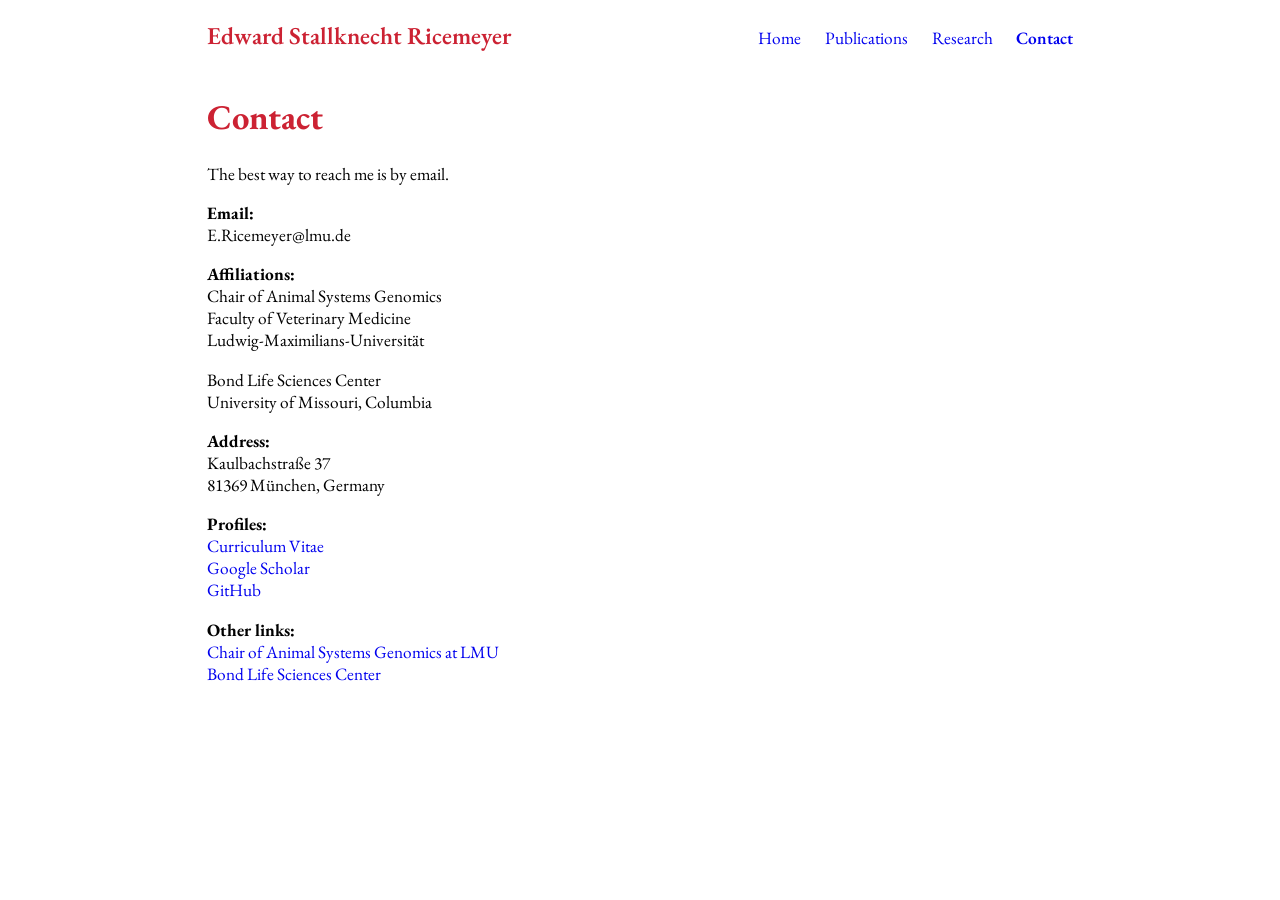
==== contact.html @ fd7fc109 "Total revamp" ====
<html>
    <META HTTP-EQUIV="content-type" CONTENT="text/html; charset=utf-8" />
    <meta name="viewport" content="width=device-width, initial-scale=1" />
    <head>
        <title>Edward S. Ricemeyer</title>
        <link href='https://fonts.googleapis.com/css?family=EB+Garamond' rel='stylesheet' type='text/css' />
        <link href='style.css' rel='stylesheet' type='text/css' />
    </head>

    <body>
        <header class="siteheader">
    
            <div class="sitename">
              <a href="index.html">Edward Stallknecht Ricemeyer</a>
            </div>
            
            <nav class="nav">
              <a href="index.html">Home</a>
              <a href="publications.html">Publications</a>
              <a href="research.html">Research</a>
              <a href="contact.html" class="active">Contact</a>
            </nav>
        </header>
    
        <div id="container">
            <main>

                <h1>Contact</h1>
                
                <p>
                The best way to reach me is by email.
                </p>
                
                <p>
                <strong>Email:</strong><br>
                E.Ricemeyer@lmu.de
                </p>
                
                <p>
                <strong>Affiliations:</strong><br>
                Chair of Animal Systems Genomics<br>
                Faculty of Veterinary Medicine<br>
                Ludwig-Maximilians-Universität
                </p>

                <p>
                Bond Life Sciences Center<br>
                University of Missouri, Columbia
                </p>
                
                <p>
                <strong>Address:</strong><br>
                Kaulbachstraße 37<br>
                81369 München, Germany
                </p>
                
                <p>
                <strong>Profiles:</strong><br>
                <a href="papers/Edward_Ricemeyer.pdf">Curriculum Vitae</a><br>
                <a href="http://scholar.google.com/citations?user=Fbdn_jEAAAAJ&hl=en">Google Scholar</a><br>
                <a href="https://github.com/esrice">GitHub</a><br>
                </p>

                <p>
                <strong>Other links:</strong><br>
                <a href="https://www.animal-palaeogenomics.com/">Chair of Animal Systems Genomics at LMU</a><br>
                <a href="https://bondlsc.missouri.edu/">Bond Life Sciences Center</a>
                </p>
            </main>
        </div>
    </body>
</html>
---- style.css ----
@font-face { font-family:garamond; src:url('fonts/GaramondNo8-Regular.ttf'); }
@font-face { font-family:garamond; src:url('fonts/GaramondNo8-Italic.ttf');
             font-style:italic; }
@font-face { font-family:garamond; src:url('fonts/GaramondNo8-Bold.ttf');
             font-weight:bold; }
@font-face { font-family:garamond; src:url('fonts/GaramondNo8-Bold-Italic.ttf');
             font-weight:bold; font-style:italic; }
body {
  font-family: 'EB Garamond', serif;
  font-size: 13pt;
  text-rendering:optimizeLegibility;
  text-align:justify;
  max-width: 50em;
  margin: auto;
  padding: 20px;
}

.publist {
  list-style: none;
  padding-left: 0;
}

.yearblock {
  display: grid;
  grid-template-columns: 3.5em minmax(0,1fr);
  gap: 0 1em;
  margin-bottom: 1.5em;
}

.pubyear {
  font-weight: 600;
  color: #555;
  min-width: 0;
  text-indent: 0;
}

.yearpapers {
  list-style: none;
  padding-left: 0;
  margin: 0;
  min-width: 0;
}

.pub {
  margin-bottom: 0.9em;
}

.papertitle {
  font-weight: 600;
  letter-spacing: 0.01em;
}

.papertitle::after {
  content: " ";
}

.citation i {
  color: #444;
}

.citation {
  line-height: 1.45;
  color: #333;
}

.paperlinks {
  color: #666;
  margin-top: 0.2em;
}

.paperlinks a {
  display: inline-flex;
  align-items: center;
  padding: 0.12em 0.45em;
  margin-right: 0.35em;
  font-size: 0.82em;
  background: #eee;
  border-radius: 4px;
  text-decoration: none;
  text-indent: 0;
}

ul {
  list-style: none;
  padding-left: 0;
}

li::marker {
  color: #777;
}

li {
  padding-left: 1.5em;
  text-indent: -1.5em;
  margin-bottom: 1.4em;
}

h1 {
    font-family: 'EB Garamond', serif;
    color: #CC2233;
}

p.lettrine::first-letter {
    float:left;
    font-size:50px; line-height:30px;
    color:#CC2233;
    padding-top: 10px; padding-right: 8px; padding-left:3px;
    /*margin: 5px 6px 0px 0px;*/ }
a { text-decoration:none; } a:hover { text-decoration:underline; }

img {
  max-width: 100%;
  height: auto;
}

@media (max-width: 600px) {
  .yearblock {
    grid-template-columns: 1fr;
  }

  .pubyear {
    margin-bottom: 0.4em;
  }

  .siteheader {
    flex-direction: column;
    gap: 0.6em;
  }

  .nav a {
    margin-left: 0;
    margin-right: 1em;
  }

  .research-figure.float-right,
  .research-figure.float-left {
    float: none;
    width: 100%;
    margin-left: 0;
    margin-right: 0;
  }
}

.siteheader {
  display: flex;
  justify-content: space-between;
  align-items: baseline;

  margin-bottom: 2.5em;
}

.sitename a {
  font-size: 1.4em;
  font-weight: 600;
  text-decoration: none;
  color: #CC2233;
}

.nav a {
  margin-left: 1.2em;
  text-decoration: none;
}

.nav a:hover {
  text-decoration: underline;
}

.nav a.active {
  font-weight: 600;
}

.research-figure {
  width: 100%;
  margin: 3.5em 0 1.5em 0;
}

.research-figure img {
  max-width: 70%;
  height: auto;
  display: block;
}

.research-figure figcaption {
  font-size: 0.9em;
  margin-top: 0.4em;
}

.credit {
  display: block;
  color: #666;
  font-size: 0.85em;
}

.research-figure img {
  box-shadow: 0 2px 6px rgba(0,0,0,0.15);
}
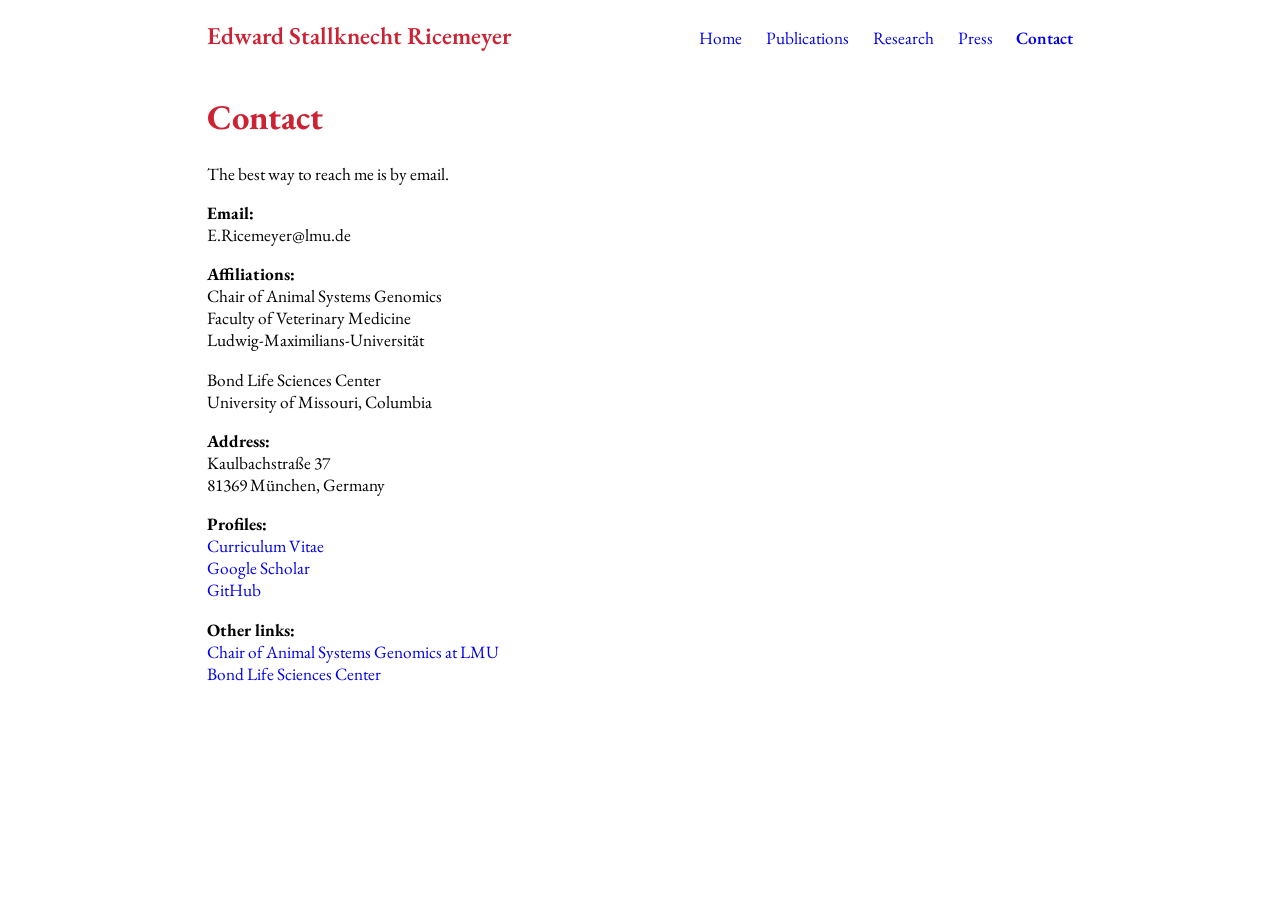
==== commit e0c7480a: "Add press page" ====
--- a/contact.html
+++ b/contact.html
@@ -18,6 +18,7 @@
               <a href="index.html">Home</a>
               <a href="publications.html">Publications</a>
               <a href="research.html">Research</a>
+              <a href="press.html">Press</a>
               <a href="contact.html" class="active">Contact</a>
             </nav>
         </header>
@@ -63,7 +64,7 @@
 
                 <p>
                 <strong>Other links:</strong><br>
-                <a href="https://www.animal-palaeogenomics.com/">Chair of Animal Systems Genomics at LMU</a><br>
+                <a href="https://www.vetmed.lmu.de/animalgenomics/en/">Chair of Animal Systems Genomics at LMU</a><br>
                 <a href="https://bondlsc.missouri.edu/">Bond Life Sciences Center</a>
                 </p>
             </main>
--- a/style.css
+++ b/style.css
@@ -95,7 +95,7 @@
   margin-bottom: 1.4em;
 }
 
-h1 {
+h1,h2 {
     font-family: 'EB Garamond', serif;
     color: #CC2233;
 }
@@ -132,6 +132,11 @@
     margin-right: 1em;
   }
 
+  .siteheader {
+    flex-direction: column;
+    gap: 0.6em;
+  }
+
   .research-figure.float-right,
   .research-figure.float-left {
     float: none;
